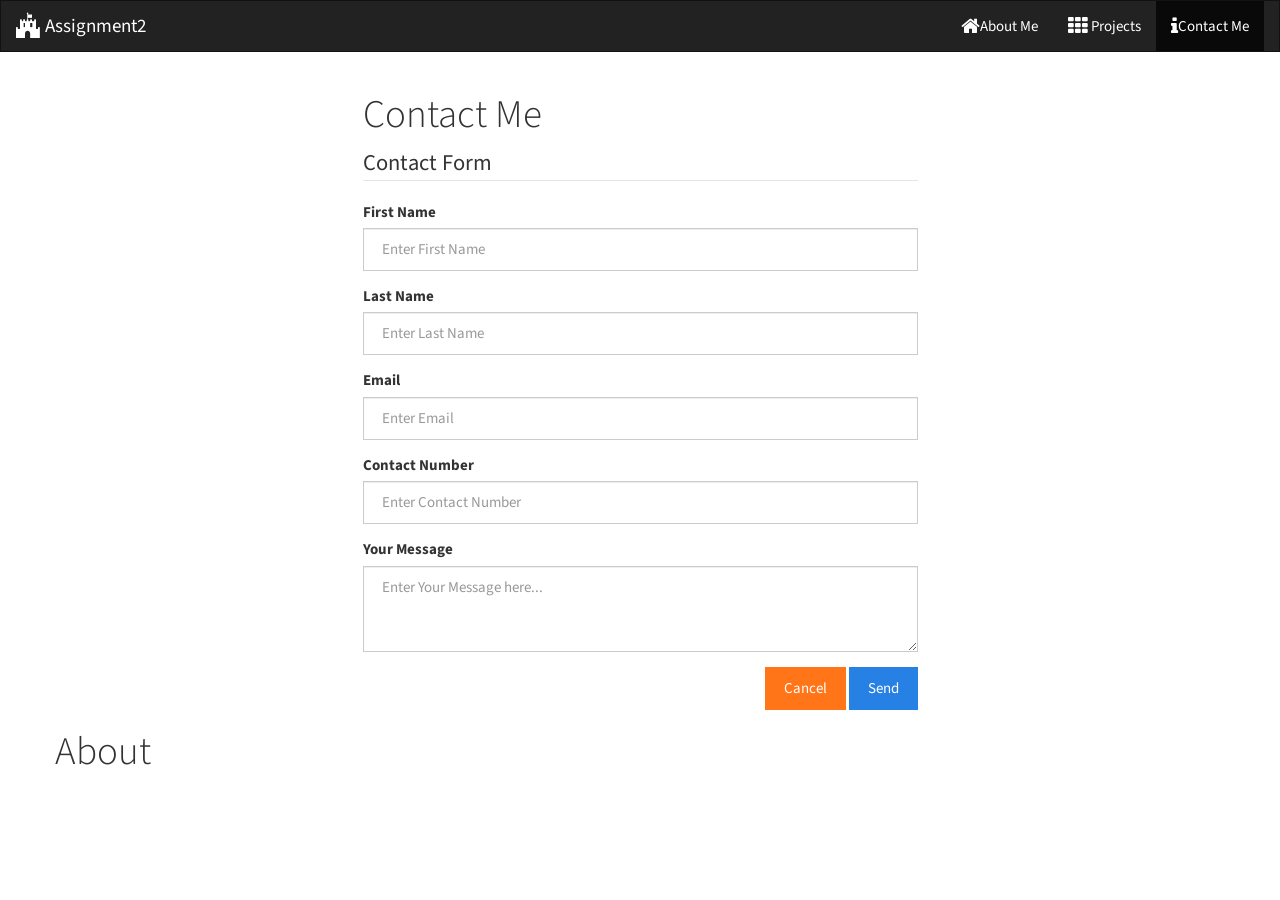
==== about.html @ 51055c14 "Initial Commit" ====
<!DOCTYPE html>
<html lang="en">
<!--
Filename:about.html
@author Nidhi Thakkar
@date 10/06/2016
StudentID: 300872151
website:
@description:This page is the contact me page for the website
/*
--->
<head>
    <meta charset="utf-8">
    <meta name="viewport" content="width=device-width, initial-scale=1">
    <title>About Me</title>
    <!-- CSS Section -->
    <link rel="stylesheet" href="Content/css/bootstrap.min.css">
    <!--
    <link rel="stylesheet" href="Content/css/bootstrap-theme.min.css">
    -->
    <link rel="stylesheet" href="Content/css/font-awesome.min.css">
    <link rel="stylesheet" href="Content/app.css">
</head>

<body>

    <nav class="navbar navbar-default">
        <div class="container-fluid">
            <!-- Brand and toggle get grouped for better mobile display -->
            <div class="navbar-header">
                <button type="button" class="navbar-toggle collapsed" data-toggle="collapse" data-target="#bs-example-navbar-collapse-1"
                    aria-expanded="false">
        <span class="sr-only">Toggle navigation</span>
        <span class="icon-bar"></span>
        <span class="icon-bar"></span>
        <span class="icon-bar"></span>
      </button>
                <a class="navbar-brand" href="index.html"><i class="fa fa-fort-awesome fa-lg"></i> Assignment2</a>
            </div>
            <!-- Collect the nav links, forms, and other content for toggling -->
            <div class="collapse navbar-collapse" id="bs-example-navbar-collapse-1">
                <ul class="nav navbar-nav navbar-right">
                    <li><a href="index.html"><i class="fa fa-home fa-lg"></i>About Me</a></li>
                    <li><a href="projects.html"><i class="fa fa-th fa-lg"></i> Projects</a></li>
                    <li class="active"><a href="about.html"><i class="fa fa-info fa-lg"></i>Contact Me</a></li>
                </ul>
            </div>
            <!-- /.navbar-collapse -->
        </div>
        <!-- /.container-fluid -->
    </nav>
    <div class="container"> 
        <div class="row"> 
           <div class="col-md-offset-3 col-md-6"> 
                <h1>Contact Me</h1>        
                <form id="contactForm" action="" role="form"> 
                     <legend>Contact Form</legend> 
                    <div class="form-group"> 
                         <label for="firstName">First Name</label> 
                         <input type="text" class="form-control" id="firstName" placeholder="Enter First Name" required> 
                     </div> 
                     <div class="form-group"> 
                         <label for="lastName">Last Name</label> 
                         <input type="text" class="form-control" id="lastName" placeholder="Enter Last Name" required> 
                     </div> 
                     <div class="form-group"> 
                         <label for="email">Email</label> 
                         <input type="email" class="form-control" id="email" placeholder="Enter Email" required> 
                     </div> 
                     <div class="form-group"> 
                         <label for="contactNumber">Contact Number</label> 
                         <input type="tel" class="form-control" id="contactNumber" placeholder="Enter Contact Number" required> 
                     </div> 
                     <div class="form-group"> 
                        <label for="message">Your Message</label> 
                         <textarea cols="3" rows="3" class="form-control" id="message" placeholder="Enter Your Message here..." required></textarea> 
                     </div> 
                      
                    <div class="text-right"> 
                         <a id="cancelButton" href="index.html" class="btn btn-warning">Cancel</a> 
                         <button id="sendButton" class="btn btn-primary">Send</button> 
                     </div> 
                </form> 
           </div> 
         </div> 
     </div> 


    <div class="container">
        <div class="row">
            <h1>About</h1>

            <p id="">


            </p>
        </div>
    </div>




    <!-- JavaScript Section -->
    <script src="Scripts/jquery-2.2.4.min.js"></script>
    <script src="Scripts/bootstrap.min.js"></script>
    <script src="Scripts/app.js"></script>
</body>

</html>
---- Content/app.css ----
/* custom css goes here */
/**
*filename: app.css
*
@author Nidhi Thakkar
@date 10/06/2016
*
*student id:300872151
*website 
@description This is the main java script file for the website.
*/
#log{width:450px;height:550px;float:right}
#project1{float:right}
#project2{float: right;width:250px;height:250px;margin-left:15px}
#project3{float:right}
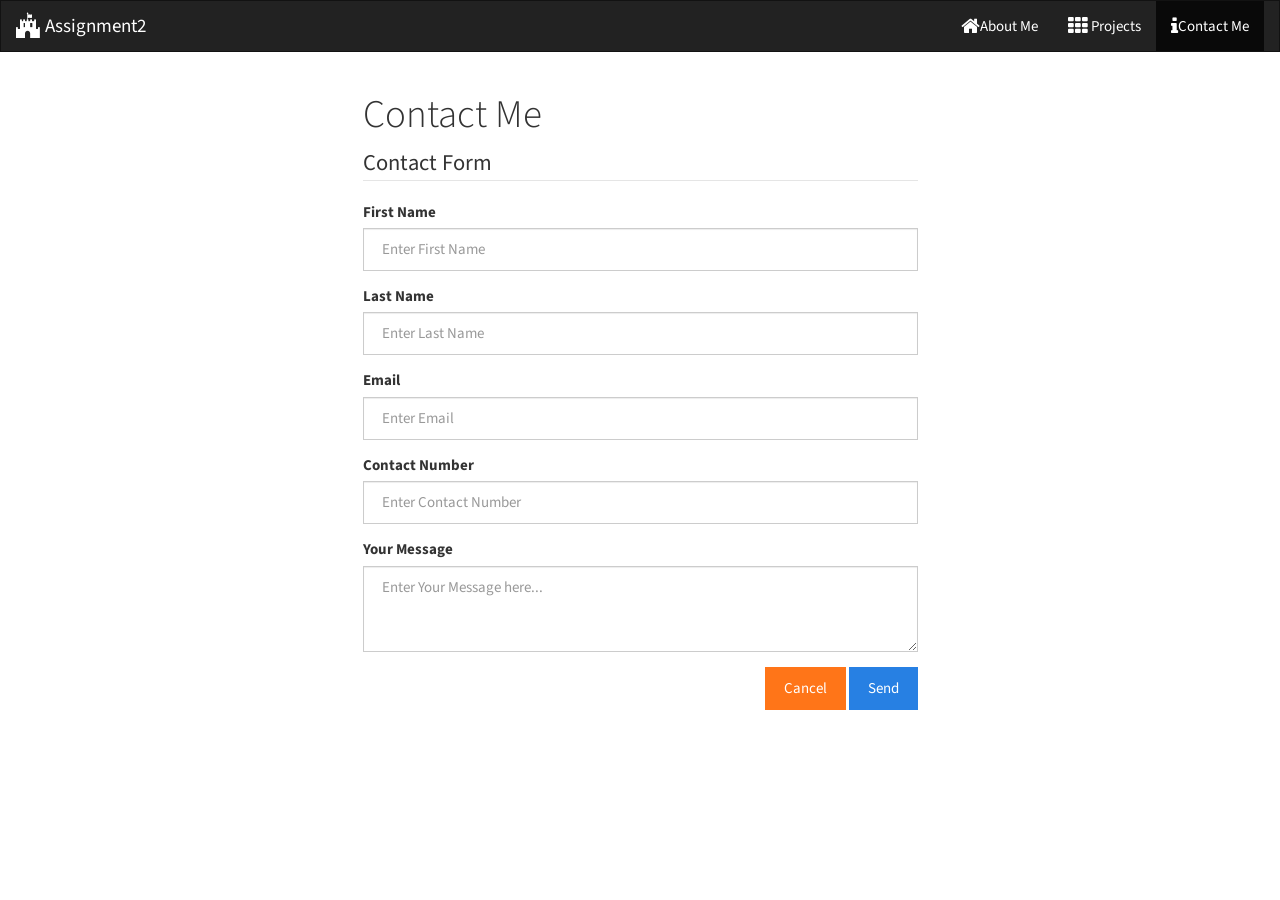
==== commit 7f4f89ac: "Final commit" ====
--- a/about.html
+++ b/about.html
@@ -6,7 +6,7 @@
 @author Nidhi Thakkar
 @date 10/06/2016
 StudentID: 300872151
-website:
+website:http://assignment2comp125.azurewebsites.net/
 @description:This page is the contact me page for the website
 /*
 --->
@@ -89,7 +89,7 @@
 
     <div class="container">
         <div class="row">
-            <h1>About</h1>
+        
 
             <p id="">
 
--- a/Content/app.css
+++ b/Content/app.css
@@ -6,7 +6,7 @@
 @date 10/06/2016
 *
 *student id:300872151
-*website 
+*website :http://assignment2comp125.azurewebsites.net/
 @description This is the main java script file for the website.
 */
 #log{width:450px;height:550px;float:right}
